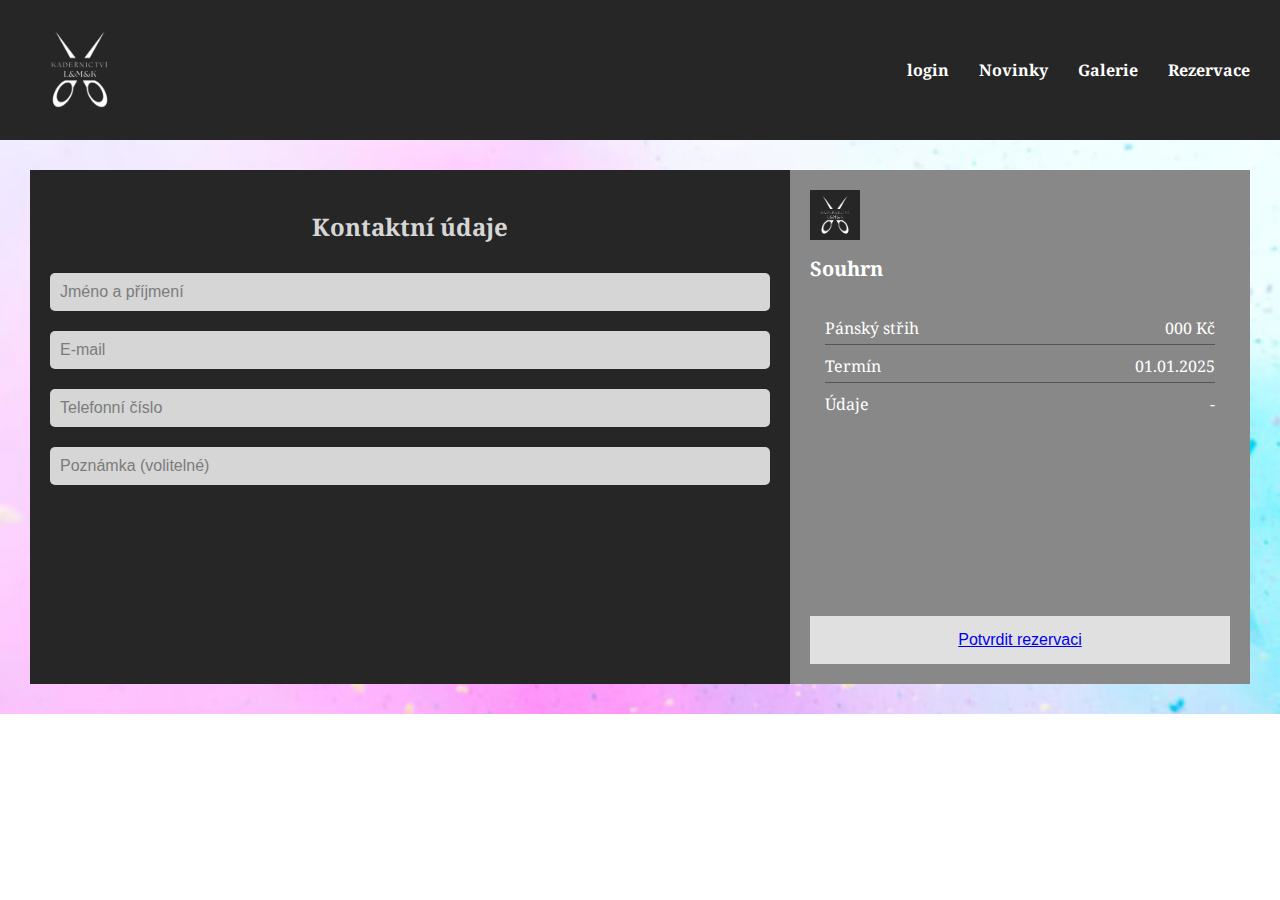
==== contacts.html @ d8618fcf "uprava php souboru na html soubory" ====
<!DOCTYPE html>
<html lang="cs">
<head>
    <meta charset="UTF-8">
    <meta name="viewport" content="width=device-width, initial-scale=1.0">
    <title>Kadeřnictví Láska - Kontaktní údaje</title>
    <link rel="stylesheet" href="style.css">
</head>
<body>
    <header>
        <div class="logo">
            <img src="img/logo.png" alt="Kadeřnictví Láska logo">
        </div>
        <nav>
            <ul>
                <li><a href="login.php">login</a></li>
                <li><a href="main.php">Novinky</a></li>
                <li><a href="#">Galerie</a></li>
                <li><a href="index.html">Rezervace</a></li>
            </ul>
        </nav>
    </header>
    <main>
        <section class="contact-info">
            <h2>Kontaktní údaje</h2>
            <div class="contact-form">
                <input type="text" class="input-field" placeholder="Jméno a příjmení" required>
                <input type="email" class="input-field" placeholder="E-mail" required>
                <input type="tel" class="input-field" placeholder="Telefonní číslo" required>
                <input type="text" class="input-field" placeholder="Poznámka (volitelné)">
            </div>
        </section>
        <aside class="summary">
            <div class="summary-logo">
                <img src="img/logo.png" alt="Kadeřnictví Láska logo">
            </div>
            <h3>Souhrn</h3>
            <div class="summary-details">
                <p>Pánský střih <span>000 Kč</span></p>
                <p>Termín <span>01.01.2025</span></p>
                <p>Údaje <span>-</span></p>
            </div>
            <button class="confirm-button"><a href="confirmation.php">Potvrdit rezervaci</a></button>
        </aside>
    </main>
</body>
</html>
---- style.css ----
@import url('https://fonts.googleapis.com/css2?family=Noto+Serif:ital,wght@0,100..900;1,100..900&display=swap');

body {
    font-family: 'Noto serif', sans-serif;
    color: #d9d9d9;
    margin: 0;
    padding: 0;
    scroll-behavior: smooth;
}

/* Header */
header {
    background-color: #262626;
    padding: 20px 30px;
    display: flex;
    justify-content: space-between;
    align-items: center;
}

.logo {
    display: flex;
    align-items: center;
    gap: 10px;
}

.logo img {
    width: 100px;
    height: 100px;
}

nav ul {
    list-style: none;
    display: flex;
    gap: 30px;
    margin: 0;
    padding: 0;
}

nav a {
    text-decoration: none;
    color: #ffffff;
    font-weight: bold;
    font-size: 16px;
}

/* Main Content */
main {
    display: flex;
    justify-content: space-between;
    padding: 30px;
    background-image: url(img/background.png);
}
.divmain {
    display: flex;
    justify-content: space-between;
    padding: 30px;
}

/* Service Selection */
.service-selection {
    background-color: #222222;
    padding: 20px;
}

.service-selection h2 {
    font-size: 24px;
    margin-bottom: 20px;
    color: #ffffff;
    margin-left: 330px;
}

.services {
    flex-direction: column;
    gap: 15px;
    background-color: none;
}

.service-item {
    display: flex;
    justify-content: space-between;
    padding: 15px;
    color: #bbbbbb;
    font-size: 16px;
}

.service-item:hover {
    background-color: #444444;
    cursor: pointer;
}

/* Summary */
.summary {
    background-color: #888888;
    padding: 20px;
    width: 35%;
}

.summary-logo img {
    width: 50px;
    margin-bottom: 10px;
}

.summary h3 {
    margin: 0 0 10px;
    font-size: 20px;
    color: #ffffff;
}

.summary-details {
    
    padding: 15px;
    margin-bottom: 20px;
    color: #ffffff;
}

.summary-details p {
    display: flex;
    justify-content: space-between;
    margin: 10px 0;
    border-bottom: 1px solid #555555;
    padding-bottom: 5px;
}

.summary-details p:last-child {
    border-bottom: none;
}

.confirm-button {
    background-color: #e0e0e0;
    color: #000000;
    padding: 15px;
    width: 100%;
    border: none;
    font-size: 16px;
    cursor: pointer;
    margin-top: 36%;
}

.confirm-button:hover {
    background-color: #cccccc;
}

.section {
    height: 100vh;
    display: flex;
    align-items: center;
    flex-wrap: wrap;
    padding: 20px;
}
.block {
    width: 170.9h;
    background-color: #262626;
    height: 100px;
}

.opening-hours {
    background-color: #1e1e1e;
    color: #d9d9d9;
    padding: 30px;
    flex: 1;
    max-width: 420px;
    min-width: 300px;
    margin: 15px;
    height: 500px;
}

.opening-hours h2 {
    font-size: 27px;
    margin-bottom: 15px;
    margin-left: 27.5%;
}

.hours-list p {
    margin: 5px 0;
    font-size: 20px;
    text-align: center;
}

.image-container {
    background-color: #d9d9d9;
    flex: 2;
    min-width: 300px;
    margin: 15px;
    display: none;
    align-items: center;
    justify-content: center;
    height: 70%;
}

.image-container img {
    max-width: 100%;
    border-radius: 10px;
}

.services1 {
    background-color: #1e1e1e;
    color: #d9d9d9;
    padding: 30px;
    flex: 1;
    width: 420px;
    margin: 15px;
    margin-left: 750px;
}

.services1 h2 {
    font-size: 24px;
    margin-bottom: 15px;
}

.service-list {
    display: flex;
    flex-wrap: wrap;
    gap: 15px;
}

.service {
    background-color: #1e1e1e;
    padding: 15px;
    flex: 1;
    min-width: 220px;
    font-size: 14px;
    margin-bottom: 10px;
}

.service-title {
    font-weight: bold;
    margin-bottom: 5px;
    color: #D6D6D6;
}

.service-description {
    font-size: 14px;
    color: #d6d6d6;
}

.reservation {
    text-align: center;
    margin-top: 20px;
}

.reservation button {
    background-color: #1e1e1e;
    color: #d9d9d9;
    padding: 15px 30px;
    font-size: 18px;
    border: none;
    cursor: pointer;
}

.reservation button:hover {
    background-color: #444444;
}

.container {
    display: flex;
    padding: 30px;
    gap: 20px;
    background-color: #d6d6d6;
}

.calendar-container {
    background-color: #1e1e1e;
    color: #d6d6d6;
    flex: 2;
    padding: 20px;
    width: 60%;
}

.calendar-container h2 {
    font-size: 24px;
    margin-bottom: 20px;
}

.calendar {
    background-color: #262626;
    padding: 10px;
    display: grid;
    grid-template-columns: repeat(7, 1fr);
    gap: 5px;
}

.calendar-header {
    grid-column: span 7;
    display: flex;
    justify-content: space-between;
    margin-bottom: 10px;
}

.calendar-day, .calendar-date {
    text-align: center;
    padding: 10px;
    border-radius: 5px;
}

.calendar-day {
    background-color: #262626;
}

.calendar-date {
    background-color: #262626;
    cursor: pointer;
}

.calendar-date:hover, .calendar-date.selected {
    background-color: #666666;
}

.time-buttons {
    text-align: center;
    margin: 20px 0;
}

.time-buttons button {
    background-color: #262626;
    color: #d6d6d6;
    padding: 10px 20px;
    border: none;
    border-radius: 5px;
    cursor: pointer;
    margin: 5px;
    transition: background-color 0.3s;
}

.time-buttons button:hover {
    background-color: #666666;
}

.time-slots {
    display: grid;
    grid-template-columns: repeat(4, 1fr);
    gap: 10px;
}

.time-slot {
    background-color: #262626;
    padding: 10px;
    border-radius: 5px;
    text-align: center;
    cursor: pointer;
    color: #d6d6d6;
}

.time-slot:hover, .time-slot.selected {
    background-color: #555555;
}
/* Input Field Styles */
.input-field {
    width: 100%;
    padding: 10px;
    margin: 10px 0;
    border: none;
    border-radius: 5px;
    background-color: #d6d6d6;
    font-size: 16px;
    color: #262626;
    box-sizing: border-box;
}

.input-field::placeholder {
    color: #666666;
    opacity: 0.8;
}

.input-field:focus {
    outline: none;
    background-color: #cccccc;
    border: 2px solid #000000;
}


.contact-info {
    background-color: #262626;
    color: #d6d6d6; 
    padding: 20px;
    width: 60%;
}

.contact-info h2 {
    font-size: 24px;
    margin-bottom: 20px;
    text-align: center;
}

.contact-form {
    display: flex;
    flex-direction: column;
}
.form-container {
    background-color: #262626;
    color: #d6d6d6;
    padding: 20px;
    border-radius: 10px;
    width: 300px;
    text-align: center;
    margin-left: 37%;
    margin-top: 10%;
}

.form-container h2 {
    font-size: 24px;
    margin-bottom: 20px;
}

.form-group {
    margin-bottom: 15px;
    text-align: left;
}

.form-group label {
    display: block;
    margin-bottom: 5px;
}

.form-group input {
    width: 94%;
    padding: 10px;
    border: none;
    border-radius: 5px;
    background-color: #262626;
    color: #d6d6d6;
}

.form-group input::placeholder {
    color: #bbbbbb;
}

.form-group button {
    width: 100%;
    padding: 10px;
    background-color: #d6d6d6;
    color: #000000;
    border: 1px solid #000000;
    border-radius: 5px;
    cursor: pointer;
    font-weight: bold;
}

.form-group button:hover {
    background-color: #bbbbbb;
    color: #262626;
    transition: 0.3s;
}

.toggle-link {
    color: #d6d6d6;
    text-decoration: underline;
    cursor: pointer;
}

.toggle-link:hover {
    color: #bbbbbb;
}


@media (max-width: 768px) {
    main, .divmain {
        flex-direction: column;
    }

    .service-selection, .summary {
        width: 100%;
        margin-bottom: 20px;
    }
}

@media (max-width: 768px) {
    .section {
        flex-direction: column;
        align-items: center;
    }

    .image-container, .opening-hours, .services {
        width: 100%;
        margin: 10px 0;
    }
}
@media (max-width: 768px) {
    .container {
        flex-direction: column;
    }

    .calendar-container, .summary-container {
        width: 100%;
        margin: 10px 0;
    }
}
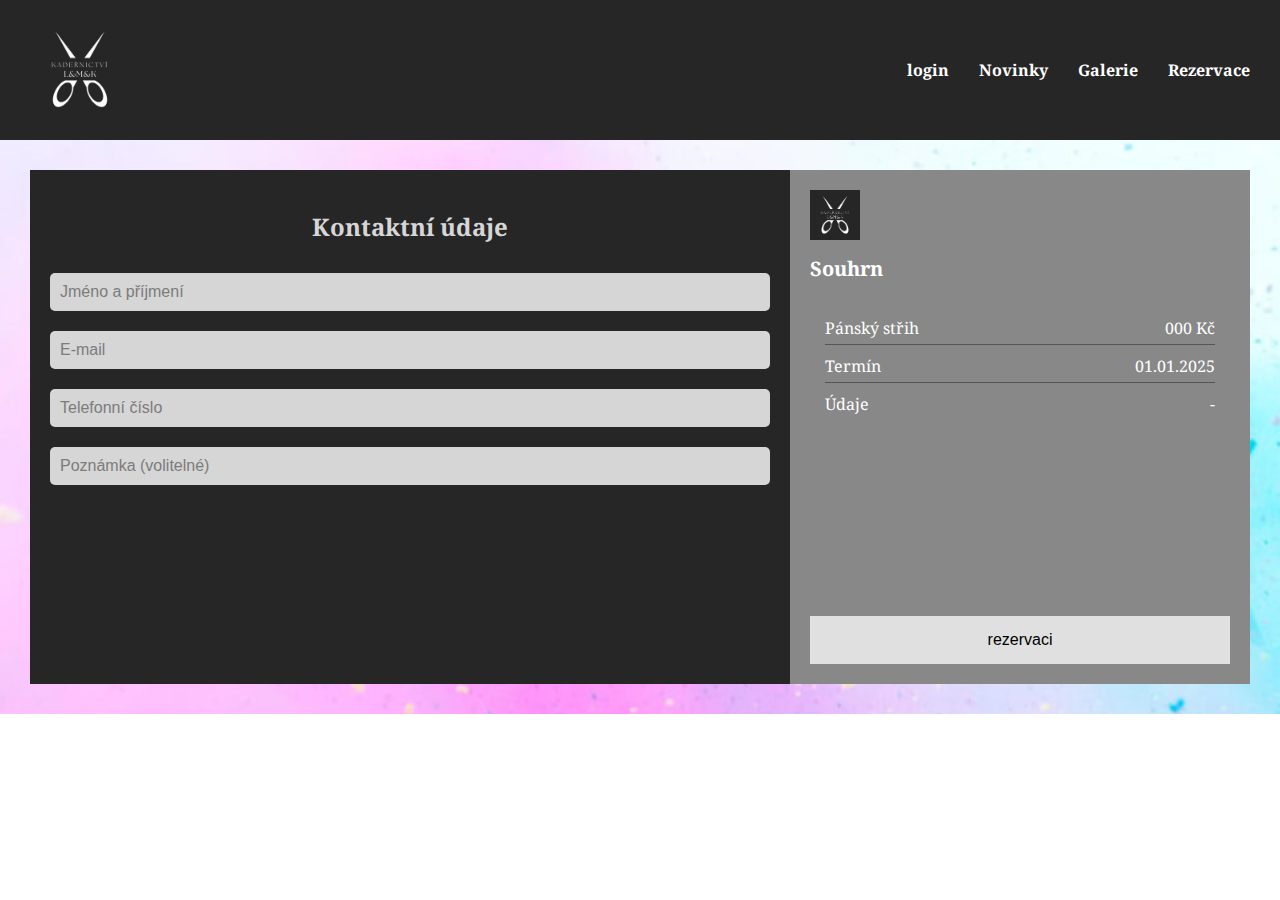
==== commit 41f94a2a: "crud" ====
--- a/contacts.html
+++ b/contacts.html
@@ -13,8 +13,8 @@
         </div>
         <nav>
             <ul>
-                <li><a href="login.php">login</a></li>
-                <li><a href="main.php">Novinky</a></li>
+                <li><a href="login.html">login</a></li>
+                <li><a href="main.html">Novinky</a></li>
                 <li><a href="#">Galerie</a></li>
                 <li><a href="index.html">Rezervace</a></li>
             </ul>
@@ -23,11 +23,12 @@
     <main>
         <section class="contact-info">
             <h2>Kontaktní údaje</h2>
-            <div class="contact-form">
-                <input type="text" class="input-field" placeholder="Jméno a příjmení" required>
-                <input type="email" class="input-field" placeholder="E-mail" required>
-                <input type="tel" class="input-field" placeholder="Telefonní číslo" required>
-                <input type="text" class="input-field" placeholder="Poznámka (volitelné)">
+            <div class="contact-form" >
+        <form action="contacts_action.php" method="post">
+                <input type="text" name="name" class="input-field" placeholder="Jméno a příjmení" required>
+                <input type="email" name="email" class="input-field" placeholder="E-mail" required>
+                <input type="number" name="number" class="input-field" placeholder="Telefonní číslo" required>
+                <input type="text" name="note" class="input-field" placeholder="Poznámka (volitelné)">
             </div>
         </section>
         <aside class="summary">
@@ -40,7 +41,8 @@
                 <p>Termín <span>01.01.2025</span></p>
                 <p>Údaje <span>-</span></p>
             </div>
-            <button class="confirm-button"><a href="confirmation.php">Potvrdit rezervaci</a></button>
+            <button  type="submit" class="confirm-button"> rezervaci</button>
+        </form>
         </aside>
     </main>
 </body>
--- a/style.css
+++ b/style.css
@@ -451,6 +451,72 @@
     color: #bbbbbb;
 }
 
+/* Blog Main Styling */
+.blog-main {
+    display: flex;
+    justify-content: center;
+    padding: 40px 20px;
+    background-color: #262626;
+}
+
+/* Blog Container */
+.blog-container {
+    background-color: #262626; /* Dark background for the blog box */
+    padding: 30px;
+    width: 80%;
+    max-width: 800px;
+    border-radius: 10px;
+    color: #d9d9d9;
+    box-shadow: 0 4px 8px rgba(0, 0, 0, 0.2);
+    text-align: center;
+}
+
+.blog-container h2 {
+    font-size: 2em;
+    color: #f39c12; /* Highlight color */
+    margin-bottom: 20px;
+}
+
+/* Individual Blog Post Styling */
+.blog-post {
+    background-color: #262626;
+    padding: 20px;
+    border-radius: 8px;
+    margin-bottom: 20px;
+    text-align: left;
+}
+
+.blog-post h3 {
+    font-size: 1.5em;
+    color: #d6d6d6;
+}
+
+.post-date {
+    font-size: 0.9em;
+    color: #bbbbbb;
+    margin-bottom: 10px;
+}
+
+.post-excerpt {
+    color: #d6d6d6;
+    margin-bottom: 15px;
+}
+
+
+.read-more:hover {
+    text-decoration: underline;
+}
+
+/* Footer Styling */
+footer {
+    width: 100%;
+    background-color: #262626;
+    padding: 10px;
+    text-align: center;
+    color: #bbb;
+    margin-top: 20px;
+    font-size: 0.9em;
+}
 
 @media (max-width: 768px) {
     main, .divmain {
